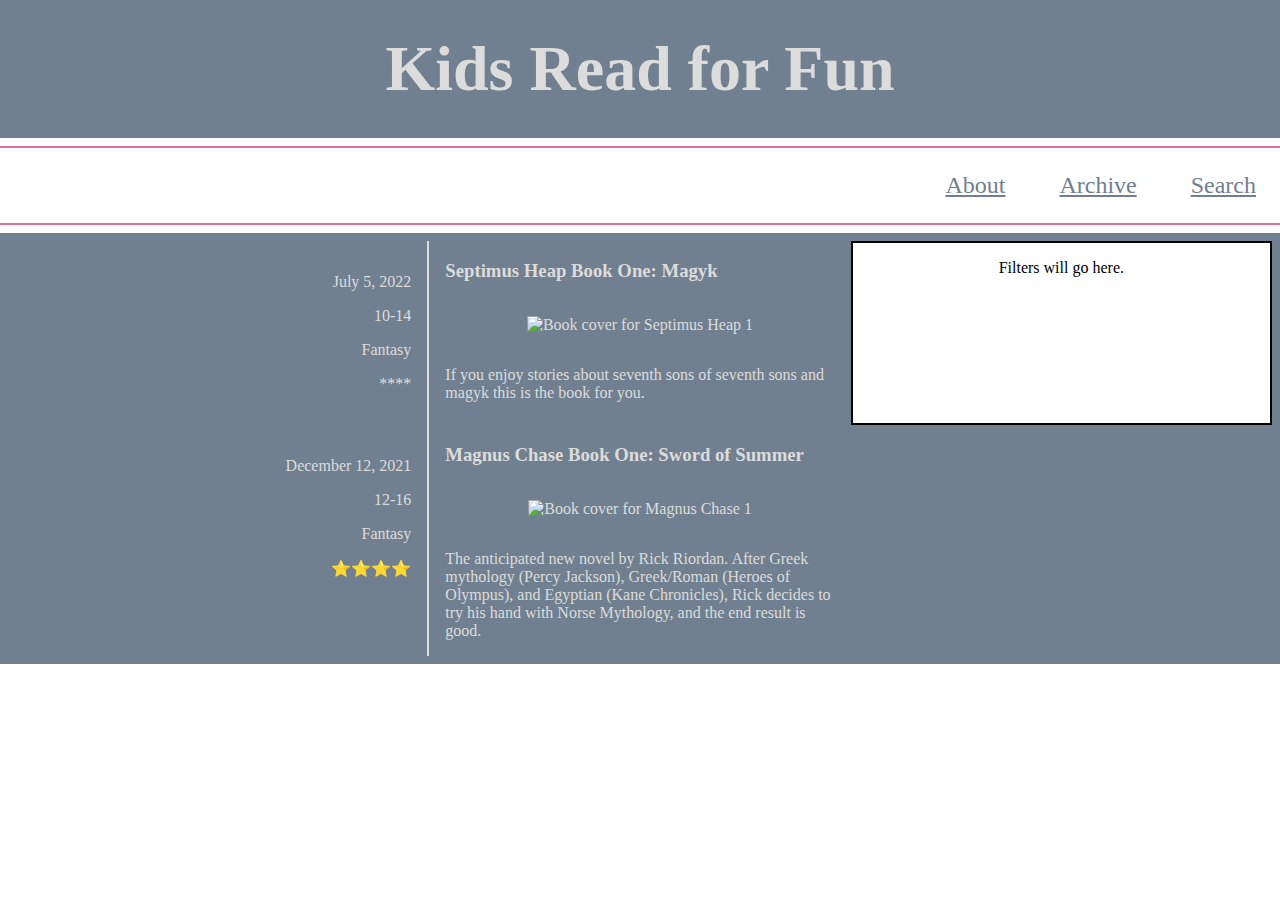
==== blog/index.html @ 39e15c16 "added book blog site" ====
<!DOCTYPE html>
<html lang="en">
<head>
    <meta charset="UTF-8">
    <meta name="viewport" content="width=device-width, initial-scale=1.0">
    <meta name="author" content="Jonathan Nelson">
    <meta name="description" content="A book blog assignment for my web development class.">
    <link rel="stylesheet" href="blog.css">
    <script defer src="blog.js"></script>
    <title>Book Blog Assignment</title>
</head>
<body>
    <header>
        <h1>Kids Read for Fun</h1>
        <hr>
        <nav>
            <a href="#">About</a>
            <a href="#">Archive</a>
            <a href="#">Search</a>
        </nav>
        <hr>
    </header>

    <main>
        
        <div class="book-view">
            <div class="rating">
                <p id="release-date" aria-label="release date">July 5, 2022</p>
                <p aria-label="age rating">10-14</p>
                <p aria-label="genre">Fantasy</p>
                <p aria-label="rating">****</p>
            </div>
    
            <div class="review">
                <h3>Septimus Heap Book One: Magyk</h3>
                <div class="book-image">
                    <img src="https://upload.wikimedia.org/wikipedia/en/5/5f/Magkycover2.jpg" alt="Book cover for Septimus Heap 1">
                </div>
                <p>If you enjoy stories about seventh sons of seventh sons and magyk this is the book for you.</p>
            </div>
        </div>
        <div class="filter">
            <p>Filters will go here.</p>
        </div>

        <div class="book-view">
            <div class="rating">
                <p id="release-date" aria-label="release date">December 12, 2021</p>
                <p aria-label="age rating">12-16</p>
                <p aria-label="genre">Fantasy</p>
                <p aria-label="rating">⭐⭐⭐⭐</p>
            </div>
    
            <div class="review">
                <h3>Magnus Chase Book One: Sword of Summer</h3>
                <div class="book-image">
                    <img src="https://books.google.com/books/content/images/frontcover/xWuyBAAAQBAJ?fife=w300" alt="Book cover for Magnus Chase 1">
                </div>
                <p>The anticipated new novel by Rick Riordan. After Greek mythology (Percy Jackson), Greek/Roman (Heroes of Olympus), and Egyptian (Kane Chronicles), Rick decides to try his hand with Norse Mythology, and the end result is good.</p>
            </div>
        </div>

        

    </main>

    <footer>

    </footer>
</body>
</html>
---- blog/blog.css ----
body {
    margin: 0;
}



header h1 {
    text-align: center;
    background-color: slategrey;
    margin: 0;
    padding: 2rem;
    color: gainsboro;
    font-size: 4rem;
}

hr {
    border: 1px solid palevioletred;
}

main {
    display: grid;
    grid-template-columns: 1fr 1fr 1fr;
    padding: .5rem;
    background-color: slategray;
}

.book-view {
    grid-column: span 2;
    display: grid;
    grid-template-columns: 1fr 1fr;
    background-color: slategray;
    color: gainsboro
    
}



nav {
    text-align: right;
    margin: 1.5rem 0;
    font-size: 1.5rem;
}
a {
    padding: 1.5rem;
    color: slategray;
}

.rating {
    text-align: right;
    border-right: 2px solid gainsboro;
    padding: 1rem;
    

    
}

.review {
    background-color: slategray;
    padding-left: 1rem;
    padding-right: 1rem;
}

.book-image {
    text-align: center;
}
.book-image img {
    width: 250px;
    height: 350px;
    padding: 1rem;
}



.filter {
    border: 2px solid black;
    
    text-align: center;
    background-color: white;
}
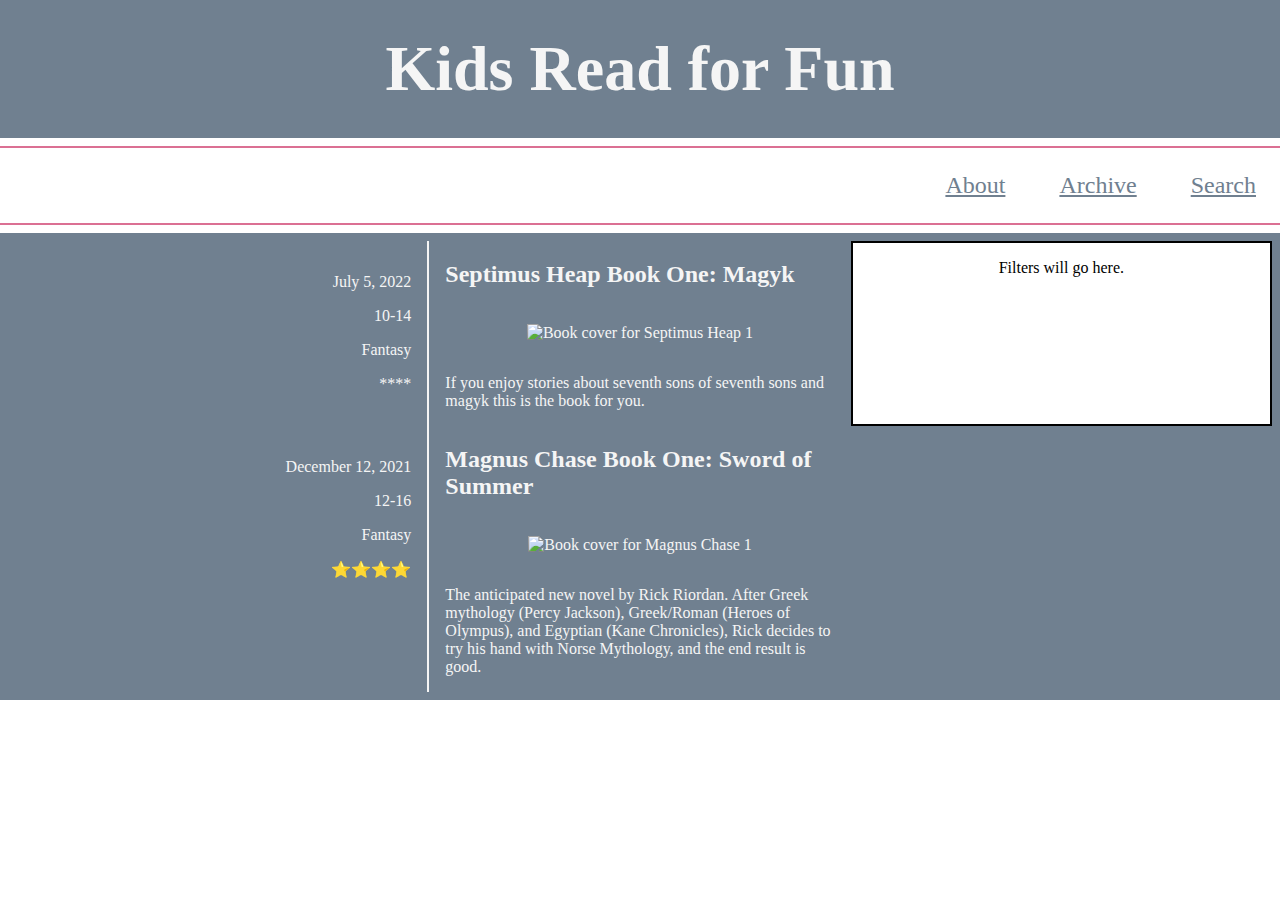
==== commit 13230f59: "fixed accessibility issues" ====
--- a/blog/index.html
+++ b/blog/index.html
@@ -32,7 +32,7 @@
             </div>
     
             <div class="review">
-                <h3>Septimus Heap Book One: Magyk</h3>
+                <h2>Septimus Heap Book One: Magyk</h2>
                 <div class="book-image">
                     <img src="https://upload.wikimedia.org/wikipedia/en/5/5f/Magkycover2.jpg" alt="Book cover for Septimus Heap 1">
                 </div>
@@ -52,7 +52,7 @@
             </div>
     
             <div class="review">
-                <h3>Magnus Chase Book One: Sword of Summer</h3>
+                <h2>Magnus Chase Book One: Sword of Summer</h2>
                 <div class="book-image">
                     <img src="https://books.google.com/books/content/images/frontcover/xWuyBAAAQBAJ?fife=w300" alt="Book cover for Magnus Chase 1">
                 </div>
--- a/blog/blog.css
+++ b/blog/blog.css
@@ -10,7 +10,7 @@
     background-color: slategrey;
     margin: 0;
     padding: 2rem;
-    color: gainsboro;
+    color: #f5f5f5;
     font-size: 4rem;
 }
 
@@ -30,7 +30,7 @@
     display: grid;
     grid-template-columns: 1fr 1fr;
     background-color: slategray;
-    color: gainsboro
+    color: #f5f5f5
     
 }
 
@@ -48,7 +48,7 @@
 
 .rating {
     text-align: right;
-    border-right: 2px solid gainsboro;
+    border-right: 2px solid #f5f5f5;
     padding: 1rem;
     
 
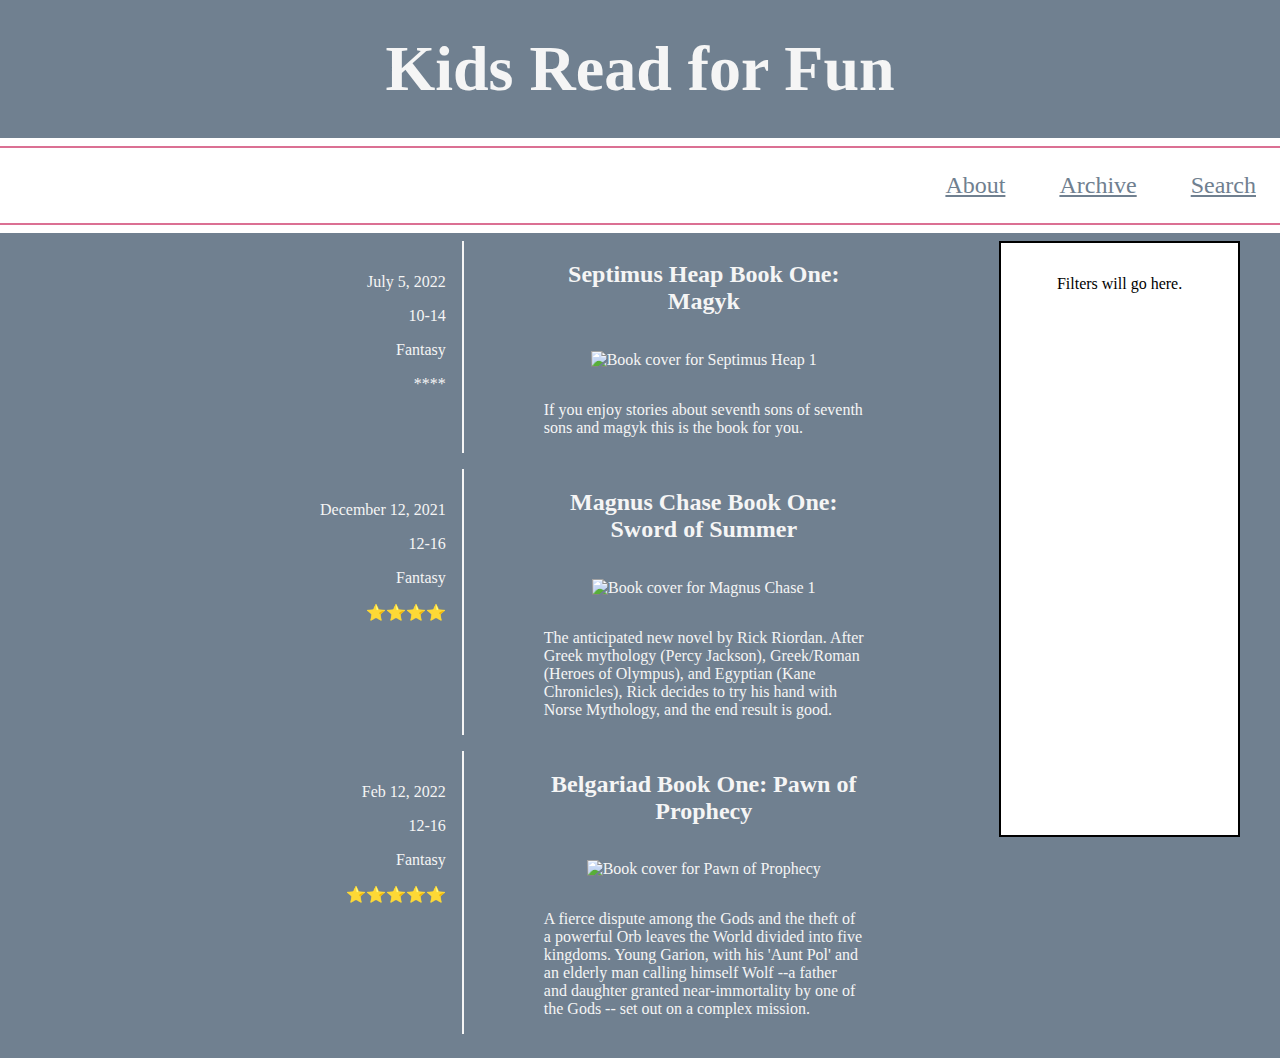
==== commit faa43b2e: "added js" ====
--- a/blog/index.html
+++ b/blog/index.html
@@ -22,46 +22,11 @@
     </header>
 
     <main>
-        
-        <div class="book-view">
-            <div class="rating">
-                <p id="release-date" aria-label="release date">July 5, 2022</p>
-                <p aria-label="age rating">10-14</p>
-                <p aria-label="genre">Fantasy</p>
-                <p aria-label="rating">****</p>
+        <div id="articles-view">
             </div>
-    
-            <div class="review">
-                <h2>Septimus Heap Book One: Magyk</h2>
-                <div class="book-image">
-                    <img src="https://upload.wikimedia.org/wikipedia/en/5/5f/Magkycover2.jpg" alt="Book cover for Septimus Heap 1">
-                </div>
-                <p>If you enjoy stories about seventh sons of seventh sons and magyk this is the book for you.</p>
-            </div>
-        </div>
         <div class="filter">
             <p>Filters will go here.</p>
         </div>
-
-        <div class="book-view">
-            <div class="rating">
-                <p id="release-date" aria-label="release date">December 12, 2021</p>
-                <p aria-label="age rating">12-16</p>
-                <p aria-label="genre">Fantasy</p>
-                <p aria-label="rating">⭐⭐⭐⭐</p>
-            </div>
-    
-            <div class="review">
-                <h2>Magnus Chase Book One: Sword of Summer</h2>
-                <div class="book-image">
-                    <img src="https://books.google.com/books/content/images/frontcover/xWuyBAAAQBAJ?fife=w300" alt="Book cover for Magnus Chase 1">
-                </div>
-                <p>The anticipated new novel by Rick Riordan. After Greek mythology (Percy Jackson), Greek/Roman (Heroes of Olympus), and Egyptian (Kane Chronicles), Rick decides to try his hand with Norse Mythology, and the end result is good.</p>
-            </div>
-        </div>
-
-        
-
     </main>
 
     <footer>
--- a/blog/blog.css
+++ b/blog/blog.css
@@ -1,9 +1,6 @@
-
 body {
     margin: 0;
 }
-
-
 
 header h1 {
     text-align: center;
@@ -20,27 +17,27 @@
 
 main {
     display: grid;
-    grid-template-columns: 1fr 1fr 1fr;
     padding: .5rem;
     background-color: slategray;
 }
 
 .book-view {
-    grid-column: span 2;
+    
     display: grid;
     grid-template-columns: 1fr 1fr;
     background-color: slategray;
-    color: #f5f5f5
+    color: #f5f5f5;
+    margin-bottom: 1rem;
+    
     
 }
-
-
 
 nav {
     text-align: right;
     margin: 1.5rem 0;
     font-size: 1.5rem;
 }
+
 a {
     padding: 1.5rem;
     color: slategray;
@@ -51,30 +48,36 @@
     border-right: 2px solid #f5f5f5;
     padding: 1rem;
     
-
-    
 }
 
 .review {
     background-color: slategray;
     padding-left: 1rem;
     padding-right: 1rem;
+    padding-left: 5rem;
+    width: 20rem;
+}
+ 
+.review h2 {
+    text-align: center;
 }
 
 .book-image {
     text-align: center;
 }
+
 .book-image img {
     width: 250px;
     height: 350px;
     padding: 1rem;
 }
 
-
-
 .filter {
     border: 2px solid black;
-    
     text-align: center;
     background-color: white;
+    grid-column: 3;
+    height: 35rem;
+    padding: 1rem; 
+    margin-right: 2rem;
 }